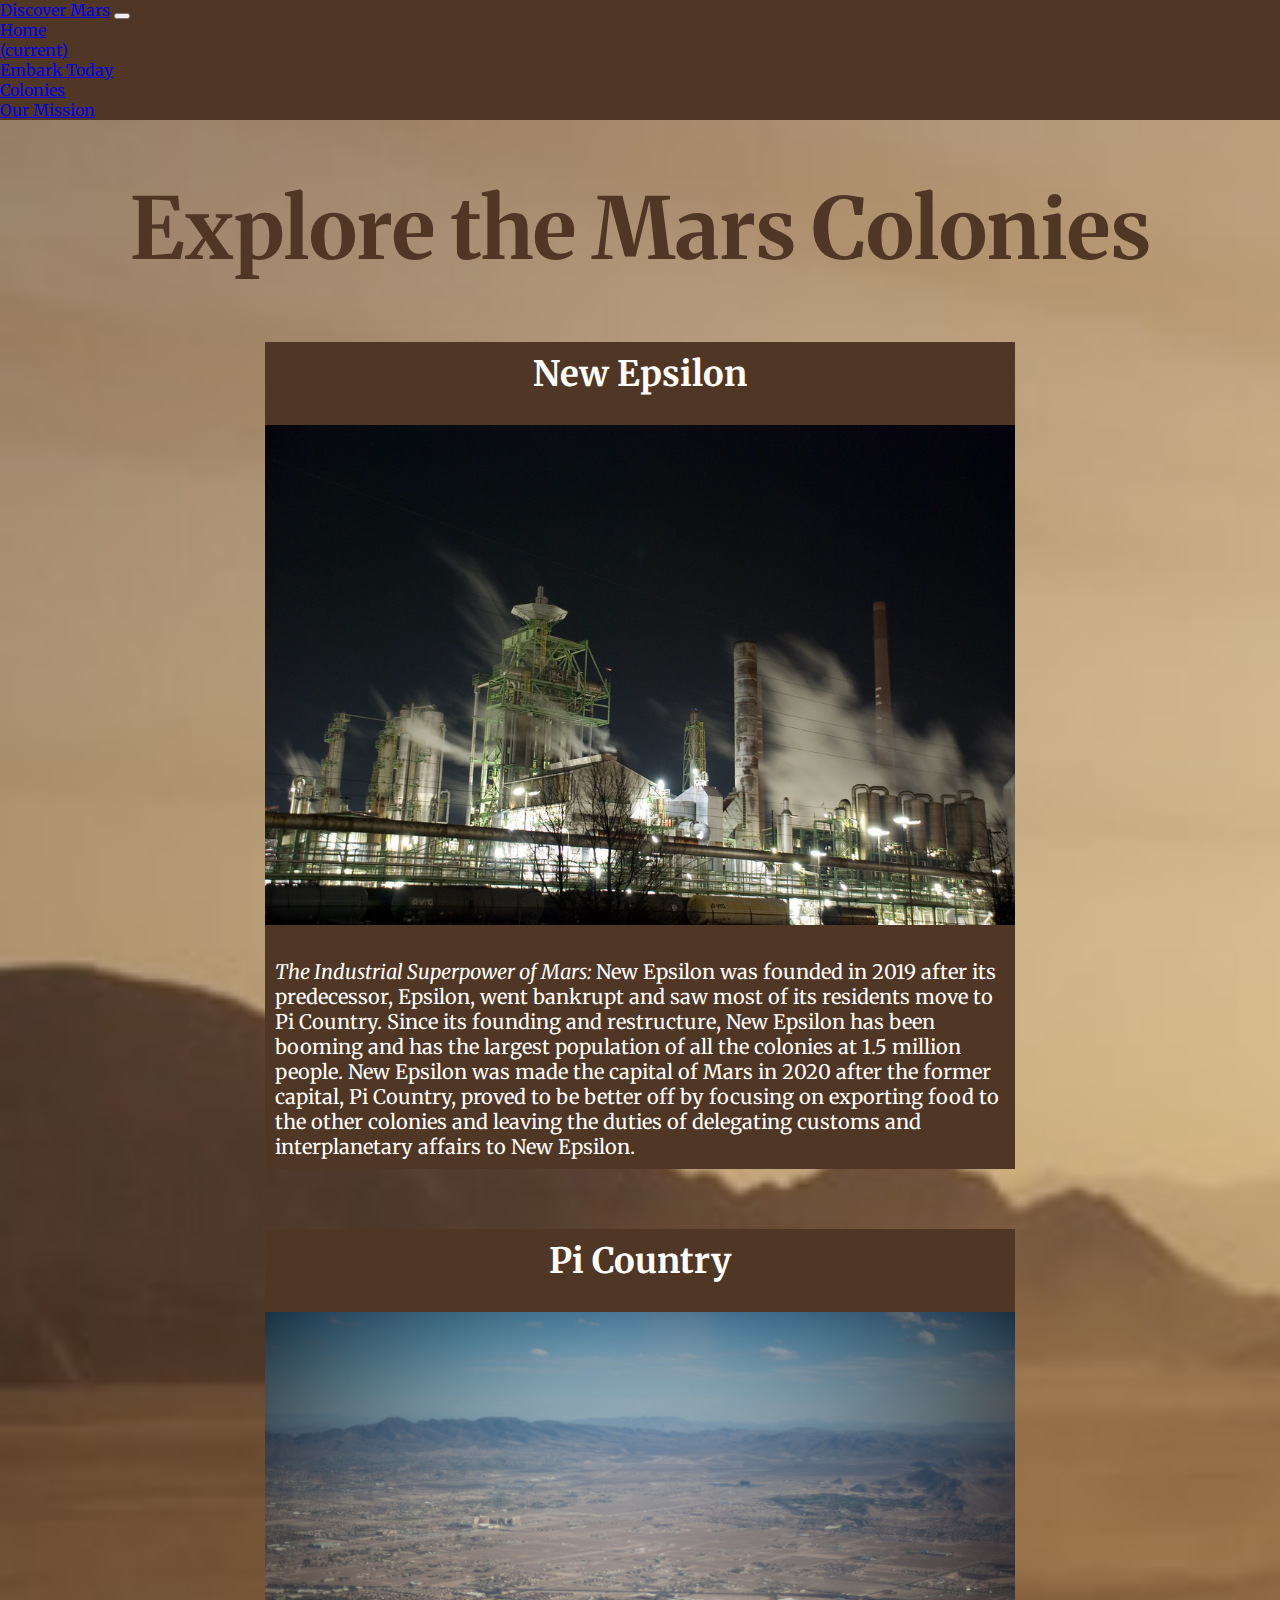
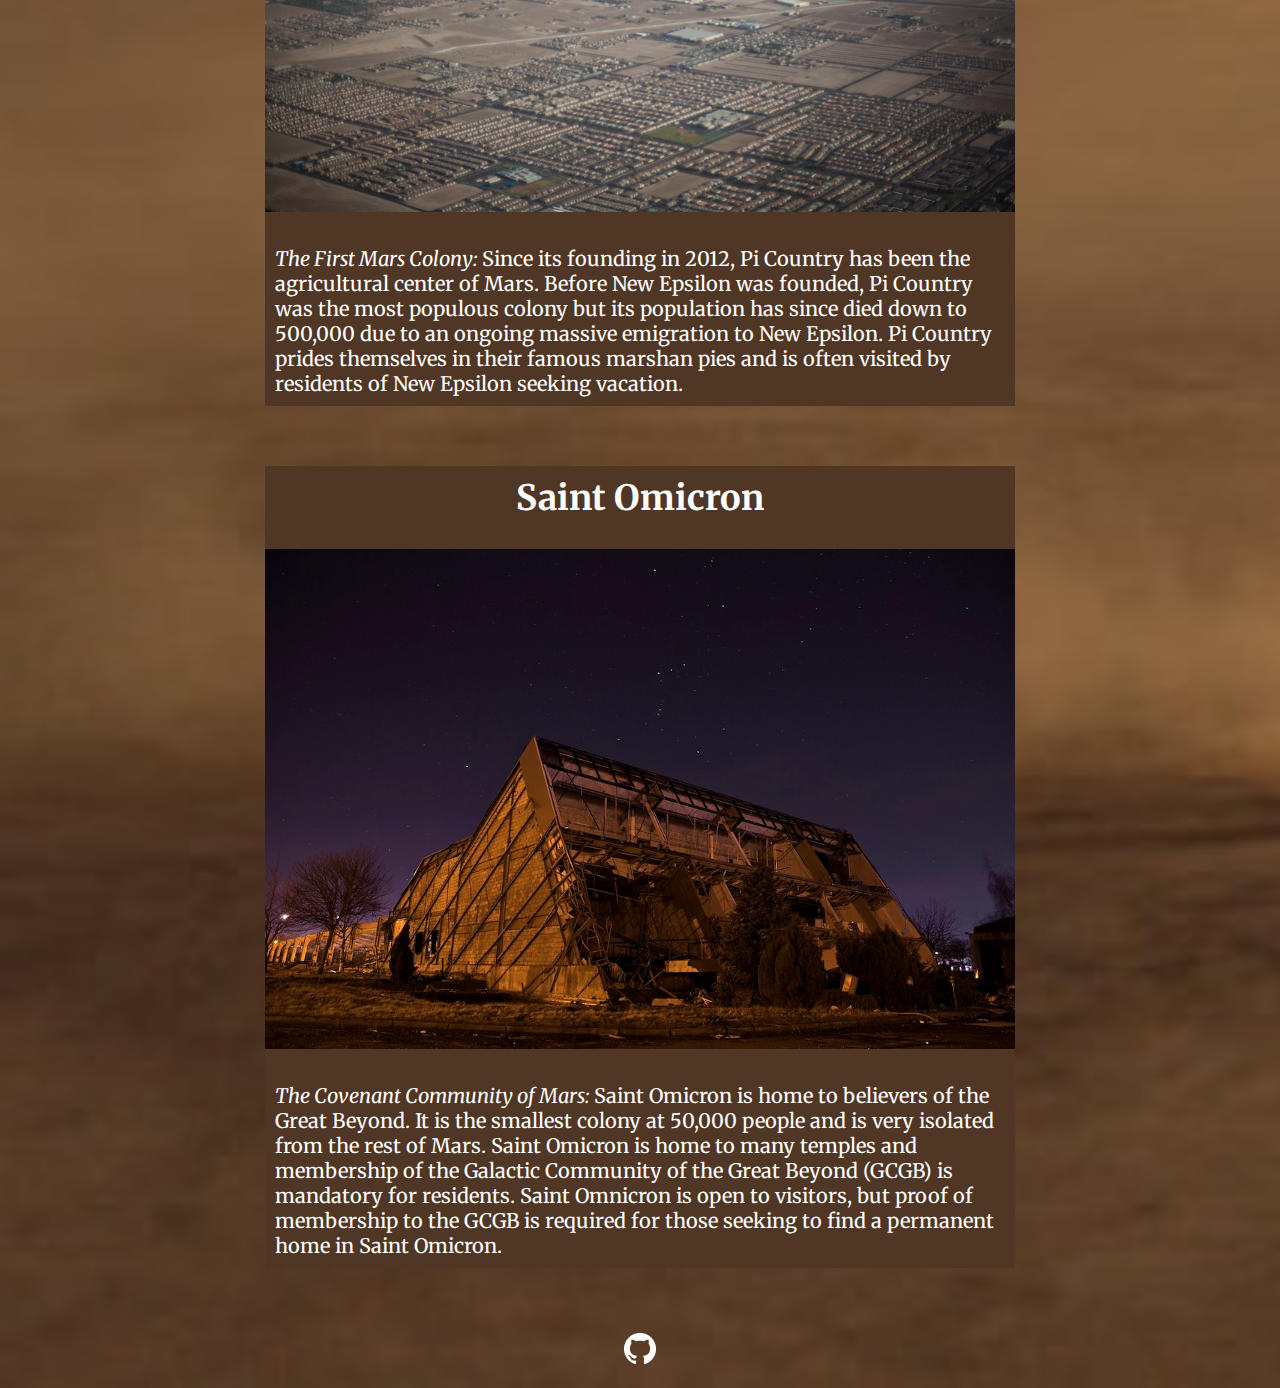
==== www/colonies/index.html @ c45a6b37 "finished site" ====
<!DOCTYPE html>
<html>
<head>
  <meta name="viewport" content="width=device-width, initial-scale=1">
  <link rel="icon" href="../images/icon.png">
  <link rel="stylesheet" href="https://stackpath.bootstrapcdn.com/bootstrap/4.1.3/css/bootstrap.min.css" integrity="sha384-MCw98/SFnGE8fJT3GXwEOngsV7Zt27NXFoaoApmYm81iuXoPkFOJwJ8ERdknLPMO" crossorigin="anonymous">
  <link rel="stylesheet" href="../styles.css">
  <link rel="preconnect" href="https://fonts.googleapis.com">
  <link rel="preconnect" href="https://fonts.gstatic.com" crossorigin>
  <link href="https://fonts.googleapis.com/css2?family=Merriweather:wght@300&display=swap" rel="stylesheet">
  <title>Colonies</title>
</head>

<nav id="missionBar" class="navbar navbar-expand-lg navbar-dark bg-dark">
  <a class="navbar-brand" href="..">Discover Mars</a>
  <button class="navbar-toggler" type="button" data-toggle="collapse" data-target="#navbarNavAltMarkup" aria-controls="navbarNavAltMarkup" aria-expanded="false" aria-label="Toggle navigation">
    <span class="navbar-toggler-icon"></span>
  </button>
  <div class="collapse navbar-collapse" id="navbarNavAltMarkup">
    <div class="navbar-nav">
        <a class="nav-item nav-link active" href=".."><div class = "nav-text">Home</div><span class="sr-only">(current)</span></a>
        <a class="nav-item nav-link active" href="../embark"><div class = "nav-text">Embark Today</div></a>
        <a class="nav-item nav-link active" href="../colonies"><div class = "nav-text">Colonies</div></a>
        <a class="nav-item nav-link active" href="../mission"><div class = "nav-text">Our Mission</div></a>
    </div>
  </div>
</nav>

<body class="colonies">
  <div class="flex-container">
    <h1 class = colony-header>Explore the Mars Colonies</h1>
    <div class="article">
        <h2 class="article-header">New Epsilon</h2>
        <img class="article-img" src="../images/epsilon.jpg">
        <p class="article-text">
            <em>The Industrial Superpower of Mars:</em> New Epsilon was founded in 2019 after its predecessor,
            Epsilon, went bankrupt and saw most of its residents move to Pi Country. Since its founding
            and restructure, New Epsilon has been booming and has the largest population of all the
            colonies at 1.5 million people. New Epsilon was made the capital of Mars in 2020 after the former
            capital, Pi Country, proved to be better off by focusing on exporting food to the other
            colonies and leaving the duties of delegating customs and interplanetary affairs to New Epsilon. 
        </p>
    </div>
    <div class="article">
        <h2 class="article-header">Pi Country</h2>
        <img class="article-img" src="../images/pi.jpg">
        <p class="article-text">
            <em>The First Mars Colony:</em> Since its founding in 2012, Pi Country has been the agricultural center
            of Mars. Before New Epsilon was founded, Pi Country was the most populous colony but its population
            has since died down to 500,000 due to an ongoing massive emigration to New Epsilon. Pi Country
            prides themselves in their famous marshan pies and is often visited by residents of New Epsilon 
            seeking vacation.   
        </p>
    </div>
    <div class="article">
        <h2 class="article-header">Saint Omicron</h2>
        <img class="article-img" src="../images/omnicron.jpg">
        <p class="article-text">
          <em>The Covenant Community of Mars:</em> Saint Omicron is home to believers of the Great Beyond. It is the
          smallest colony at 50,000 people and is very isolated from the rest of Mars. Saint Omicron
          is home to many temples and membership of the Galactic Community of the Great Beyond (GCGB) is mandatory
          for residents. Saint Omnicron is open to visitors, but proof of membership to the GCGB is required for those seeking to
          find a permanent home in Saint Omicron.
        </p>
    </div>
  </div>
  <footer><a class="git-link" href="https://github.com/jakitch/Mars"><img src='../images/gitlight.png'></a></footer>
  <script src="https://code.jquery.com/jquery-3.3.1.slim.min.js" integrity="sha384-q8i/X+965DzO0rT7abK41JStQIAqVgRVzpbzo5smXKp4YfRvH+8abtTE1Pi6jizo" crossorigin="anonymous"></script>
  <script src="https://cdnjs.cloudflare.com/ajax/libs/popper.js/1.14.3/umd/popper.min.js" integrity="sha384-ZMP7rVo3mIykV+2+9J3UJ46jBk0WLaUAdn689aCwoqbBJiSnjAK/l8WvCWPIPm49" crossorigin="anonymous"></script>
  <script src="https://stackpath.bootstrapcdn.com/bootstrap/4.1.3/js/bootstrap.min.js" integrity="sha384-ChfqqxuZUCnJSK3+MXmPNIyE6ZbWh2IMqE241rYiqJxyMiZ6OW/JmZQ5stwEULTy" crossorigin="anonymous"></script>
</body>
</html>
---- www/styles.css ----
body{
    padding: 0;
    border: 0;
    margin: 0;
    font-family: 'Merriweather', serif;
}

#homeLink{
    text-decoration: underline;
    color: white;
}

#homeLink:hover{
    text-decoration: none;
    color: #d37648;
}

footer{
    background-color:#ffffff00; 
    text-align: center;
    height: 55px;
    flex-shrink: 0;
    padding-top: 5px;
}

.navbar{
    background-color: #ffffff00 !important;
}

.nav-text:hover{
    color: #d37648;
}

.home{
    display: flex;
    min-height: 100vh;
    flex-direction: column;
    background-image: url('images/mars.jpg');
    background-repeat: no-repeat;
    background-size: cover;
    background-color: grey;
}

.mission{
    display: flex;
    min-height: 100vh;
    flex-direction: column;
    background-image: url('images/marsrover.jpg');
    background-repeat: no-repeat;
    background-size: cover;
    background-color: #e5cf9e;
}

.colonies{
    display: flex;
    min-height: 100vh;
    flex-direction: column;
    background-image: url('images/marsrover.jpg');
    background-repeat: no-repeat;
    background-size: cover;
    background-color: #e5cf9e;
}

.embark{
    display: flex;
    min-height: 100vh;
    flex-direction: column;
    background-image: url('images/corridor.jpg');
    background-repeat: no-repeat;
    background-size: cover;
    background-color: #e5cf9e;
}

.embark-col{
    background-color: #503624;
    width: 500px;
    border-radius: 5px;
    margin: 55px 50px auto;
    color: white;
    padding: 10px;
}

.embark-hr{
    background-color: white;
}

.embark-text{
    padding: 10px;
    text-align: center;
    font-size: 20px;
}

.e-col-head{
    font-size: 30px;
}

.flex-container{
    flex: 1 0 auto;
    margin: 0 auto 0 auto;
    text-align: center;
}

.flex-container-col{
    display: flex;
    justify-content: space-evenly;
    flex: 1 0 auto;
    margin: 0 auto 0 auto;
    text-align: center;
    flex-direction: row;
}

.article{
    background-color: #503624;
    color: white;
    width: 750px;
    margin: 60px auto;
}
.article-img{
    width: 750px;
    height: 500px;
    
}
.article-text{
    padding: 10px;
    text-align: left;
    font-size: 20px;
}

.article-header{
    font-size: 35px;
    padding-top: 10px;
}

.mission-nav-text{
    color: #503624;
}

.mission-nav-text:hover{
    color: #d37648;
}

.colony-header{
    color: #503624;
    font-size: 85px;
    margin-top: 55px;
}

.mission-header{
    color: #503624;
    font-size: 85px;
    margin-top: 55px;
}

.embark-header{
    color: white;
    font-size: 85px;
    margin-top: 55px;
    margin-left: auto;
    margin-right: auto;
    text-align: center;
}

.mission-message{
    width: 50%;
    background-color: #503624;
    margin: 0 auto;
    color: white;
    border-radius: 5px;
    font-size: 35px;
    margin-top: 60px;
    padding: 10px;
}

.slogan{
    flex: 1 0 auto;
    color: white;
    text-align: center;
    margin: 0 auto 0 auto;
    padding-top: 15%;
    padding-bottom: -50px;
    font-size: 150px;
    text-shadow: -1px 0 black, 0 1px black, 1px 0 black, 0 -1px black;
}

.sub-slogan{
    flex: 1 0 auto;
    color: white;
    text-align: center;
    font-size: 30px;
}

.git-link{
    color: white;
    text-decoration: none;
    font-size: 30px;
}
.git-link:hover{
    color: hotpink;
    text-decoration: none;
}

.month {
    padding: 25px;
    width: 100%;
    background-color: gray;
    text-align: center;
}
  
.month ul {
    margin: 0;
    padding: 0;
    list-style-type: none;
}

.month ul li {
    color: white;
    font-size: 20px;
    text-transform: uppercase;
    letter-spacing: 3px;
}

.weekdays {
    margin: 0;
    padding: 10px 0;
    background-color: gray;
}

.weekdays li {
    display: inline-block;
    width: 13.6%;
    color: white;
    text-align: center;
}

.days {
    padding: 10px 0;
    background: white;
    margin: 0;
    text-align: left;
}

.days li {
    list-style-type: none;
    display: inline-block;
    width: 13.6%;
    text-align: center;
    margin-bottom: 5px;
    font-size:12px;
    color: gray;
}

.days li .active {
    padding: 5px;
    background: #d37648;
    color: white !important
}

#missionBar{
    background-color: #503624 !important;
}

@media (max-width: 450px) {

    .article-img{
        margin: 10px auto;
        width: 100%;
        height: auto;
        float: none;
    }

    .mission-header{
        margin: 10px auto;
        font-size: 50px;
        padding-left: 10px;
        padding-right: 10px;
    }

    .colony-header{
        margin: 10px auto;
        font-size: 50px;
        padding-left: 10px;
        padding-right: 10px;
    }

    .embark-header{
        margin: 10px auto;
        font-size: 50px;
        padding-left: 10px;
        padding-right: 10px;
        color: #503624
    }

    .flex-container-col{
        display: block;
    }
    
    .embark-col{
        margin: 10px auto;
        width: 100%;
    }

    .colonies{
        background-color: tan;
        background-image: none;
    }

    .embark{
        background-color: tan;
        background-image: none;
    }

    .flex-container-col{
        width: 100%;
    }
    .article{
        margin: 10px auto;
        width: 100%
    }

    .mission-message{
        margin: 10px auto;
        width: 100%;
        font-size: 25px;
    }

    .slogan{
        font-size: 75px;
    }
      
    .month ul {
        margin: 0;
        padding: 0;
        list-style-type: none;
    }
    
    .month ul li {
        color: white;
        font-size: 20px;
        text-transform: uppercase;
        letter-spacing: 3px;
    }
    
    .weekdays{
        text-align: left;
        padding-left: 8%;
    }

    .weekdays li {
        width: 12%;
    }
    .days{
        text-align: left;
        padding-left: 8%;

    }
    .days li {
        list-style-type: none;
        display: inline-block;
        width: 12%;
        text-align: center;
        margin-bottom: 5px;
        font-size:12px;
        color: gray;
    }
    
    .days li .active {
        padding: 5px;
        background: #d37648;
        color: white !important
    }
}
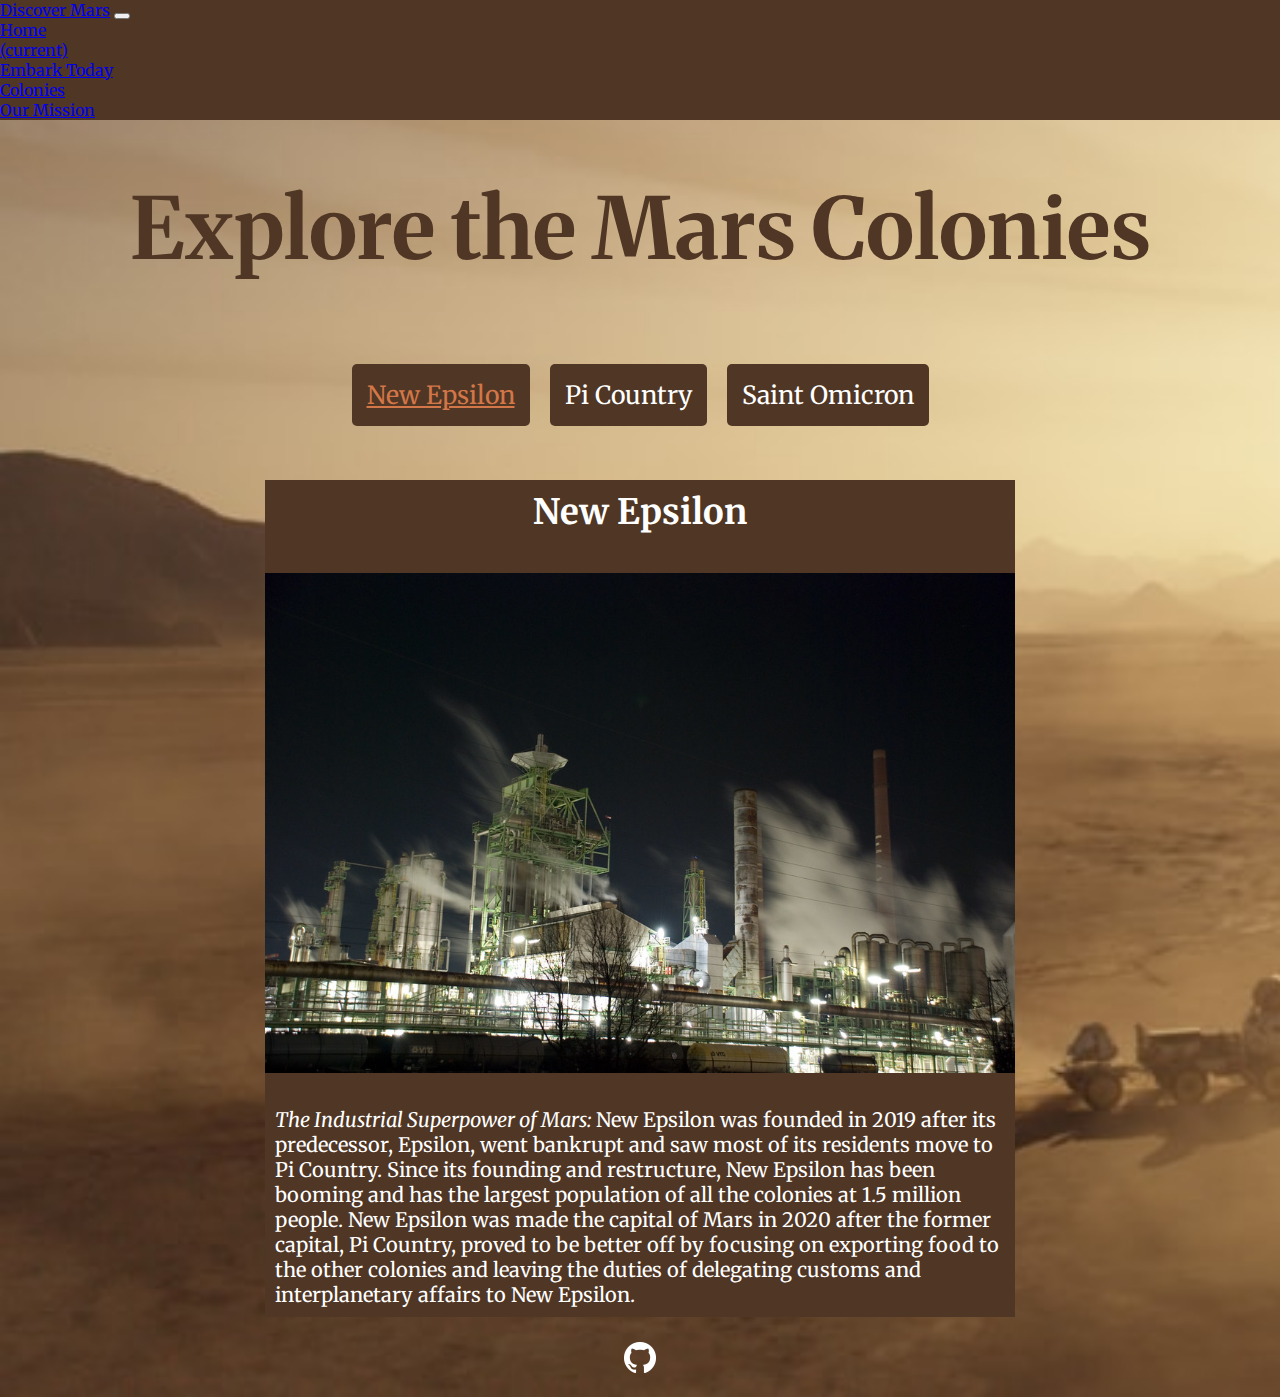
==== commit d5dad4cf: "mars" ====
--- a/www/colonies/index.html
+++ b/www/colonies/index.html
@@ -29,8 +29,13 @@
 <body class="colonies">
   <div class="flex-container">
     <h1 class = colony-header>Explore the Mars Colonies</h1>
+    <div id="buttonContainer">
+      <p id="epsilonButton" class="colony-button">New Epsilon</p>
+      <p id="piButton" class="colony-button">Pi Country</p>
+      <p id="omicronButton" class="colony-button">Saint Omicron</p>
+    </div>
     <div class="article">
-        <h2 class="article-header">New Epsilon</h2>
+      <h2 class="article-header">New Epsilon</h2>
         <img class="article-img" src="../images/epsilon.jpg">
         <p class="article-text">
             <em>The Industrial Superpower of Mars:</em> New Epsilon was founded in 2019 after its predecessor,
@@ -42,31 +47,32 @@
         </p>
     </div>
     <div class="article">
-        <h2 class="article-header">Pi Country</h2>
-        <img class="article-img" src="../images/pi.jpg">
-        <p class="article-text">
-            <em>The First Mars Colony:</em> Since its founding in 2012, Pi Country has been the agricultural center
-            of Mars. Before New Epsilon was founded, Pi Country was the most populous colony but its population
-            has since died down to 500,000 due to an ongoing massive emigration to New Epsilon. Pi Country
-            prides themselves in their famous marshan pies and is often visited by residents of New Epsilon 
-            seeking vacation.   
-        </p>
+      <h2 class="article-header">Pi Country</h2>
+      <img class="article-img" src="../images/pi.jpg">
+      <p class="article-text">
+          <em>The First Mars Colony:</em> Since its founding in 2012, Pi Country has been the agricultural center
+          of Mars. Before New Epsilon was founded, Pi Country was the most populous colony but its population
+          has since died down to 500,000 due to an ongoing massive emigration to New Epsilon. Pi Country
+          prides themselves in their famous marshan pies and is often visited by residents of New Epsilon 
+          seeking vacation.   
+      </p>
     </div>
     <div class="article">
-        <h2 class="article-header">Saint Omicron</h2>
-        <img class="article-img" src="../images/omnicron.jpg">
-        <p class="article-text">
-          <em>The Covenant Community of Mars:</em> Saint Omicron is home to believers of the Great Beyond. It is the
-          smallest colony at 50,000 people and is very isolated from the rest of Mars. Saint Omicron
-          is home to many temples and membership of the Galactic Community of the Great Beyond (GCGB) is mandatory
-          for residents. Saint Omnicron is open to visitors, but proof of membership to the GCGB is required for those seeking to
-          find a permanent home in Saint Omicron.
-        </p>
+      <h2 class="article-header">Saint Omicron</h2>
+      <img class="article-img" src="../images/omnicron.jpg">
+      <p class="article-text">
+        <em>The Covenant Community of Mars:</em> Saint Omicron is home to believers of the Great Beyond. It is the
+        smallest colony at 50,000 people and is very isolated from the rest of Mars. Saint Omicron
+        is home to many temples and membership of the Galactic Community of the Great Beyond (GCGB) is mandatory
+        for residents. Saint Omnicron is open to visitors, but proof of membership to the GCGB is required for those seeking to
+        find a permanent home in Saint Omicron.
+      </p>
     </div>
   </div>
   <footer><a class="git-link" href="https://github.com/jakitch/Mars"><img src='../images/gitlight.png'></a></footer>
   <script src="https://code.jquery.com/jquery-3.3.1.slim.min.js" integrity="sha384-q8i/X+965DzO0rT7abK41JStQIAqVgRVzpbzo5smXKp4YfRvH+8abtTE1Pi6jizo" crossorigin="anonymous"></script>
   <script src="https://cdnjs.cloudflare.com/ajax/libs/popper.js/1.14.3/umd/popper.min.js" integrity="sha384-ZMP7rVo3mIykV+2+9J3UJ46jBk0WLaUAdn689aCwoqbBJiSnjAK/l8WvCWPIPm49" crossorigin="anonymous"></script>
   <script src="https://stackpath.bootstrapcdn.com/bootstrap/4.1.3/js/bootstrap.min.js" integrity="sha384-ChfqqxuZUCnJSK3+MXmPNIyE6ZbWh2IMqE241rYiqJxyMiZ6OW/JmZQ5stwEULTy" crossorigin="anonymous"></script>
+  <script src="colonies.js"></script>
 </body>
 </html>--- a/www/styles.css
+++ b/www/styles.css
@@ -13,6 +13,42 @@
 #homeLink:hover{
     text-decoration: none;
     color: #d37648;
+}
+
+#confirmColonist, #confirmFlight, #backToColony, #backToFlight{
+    
+    cursor: pointer;
+    background-color: gray;
+    width: 90px;
+    height: 50px;
+    border-radius: 5px;
+    margin-left: 10px;
+    margin-right: 10px;
+}
+
+#buttonContainer{
+    display: flex;
+    flex-direction: row;
+    justify-content: center;
+    margin-top: 30px;
+}
+
+.colony-button{
+    cursor: pointer;
+    background-color: #503624;
+    color: white;
+    border-radius: 5px;
+    font-size: 25px;
+    padding: 15px;
+    margin-left: 10px;
+    margin-right: 10px;
+}
+.colony-button:hover{
+    color: #d37648 !important;
+}
+
+.button-container {
+    display: none;
 }
 
 footer{
@@ -90,6 +126,12 @@
     font-size: 20px;
 }
 
+.embark-date{
+    padding: 10px;
+    text-align: center;
+    font-size: 20px;
+}
+
 .e-col-head{
     font-size: 30px;
 }
@@ -113,7 +155,8 @@
     background-color: #503624;
     color: white;
     width: 750px;
-    margin: 60px auto;
+    margin: 10px auto;
+    display: none;
 }
 .article-img{
     width: 750px;
@@ -129,6 +172,7 @@
 .article-header{
     font-size: 35px;
     padding-top: 10px;
+    padding-bottom: 10px;
 }
 
 .mission-nav-text{
@@ -240,6 +284,7 @@
 }
 
 .days li {
+    cursor: pointer;
     list-style-type: none;
     display: inline-block;
     width: 13.6%;
@@ -249,9 +294,10 @@
     color: gray;
 }
 
-.days li .active {
+.days li:hover {
     padding: 5px;
-    background: #d37648;
+    background: #d37648 !important;
+    height: 22px;
     color: white !important
 }
 
@@ -261,6 +307,10 @@
 
 @media (max-width: 450px) {
 
+    .colony-button {
+        font-size: 20px;
+        padding: 5px;
+    }
     .article-img{
         margin: 10px auto;
         width: 100%;
@@ -298,12 +348,6 @@
         margin: 10px auto;
         width: 100%;
     }
-
-    .colonies{
-        background-color: tan;
-        background-image: none;
-    }
-
     .embark{
         background-color: tan;
         background-image: none;
@@ -363,9 +407,10 @@
         color: gray;
     }
     
-    .days li .active {
+    .days li:hover {
         padding: 5px;
-        background: #d37648;
+        background: #d37648 !important;
+        height: 22px;
         color: white !important
     }
 }
